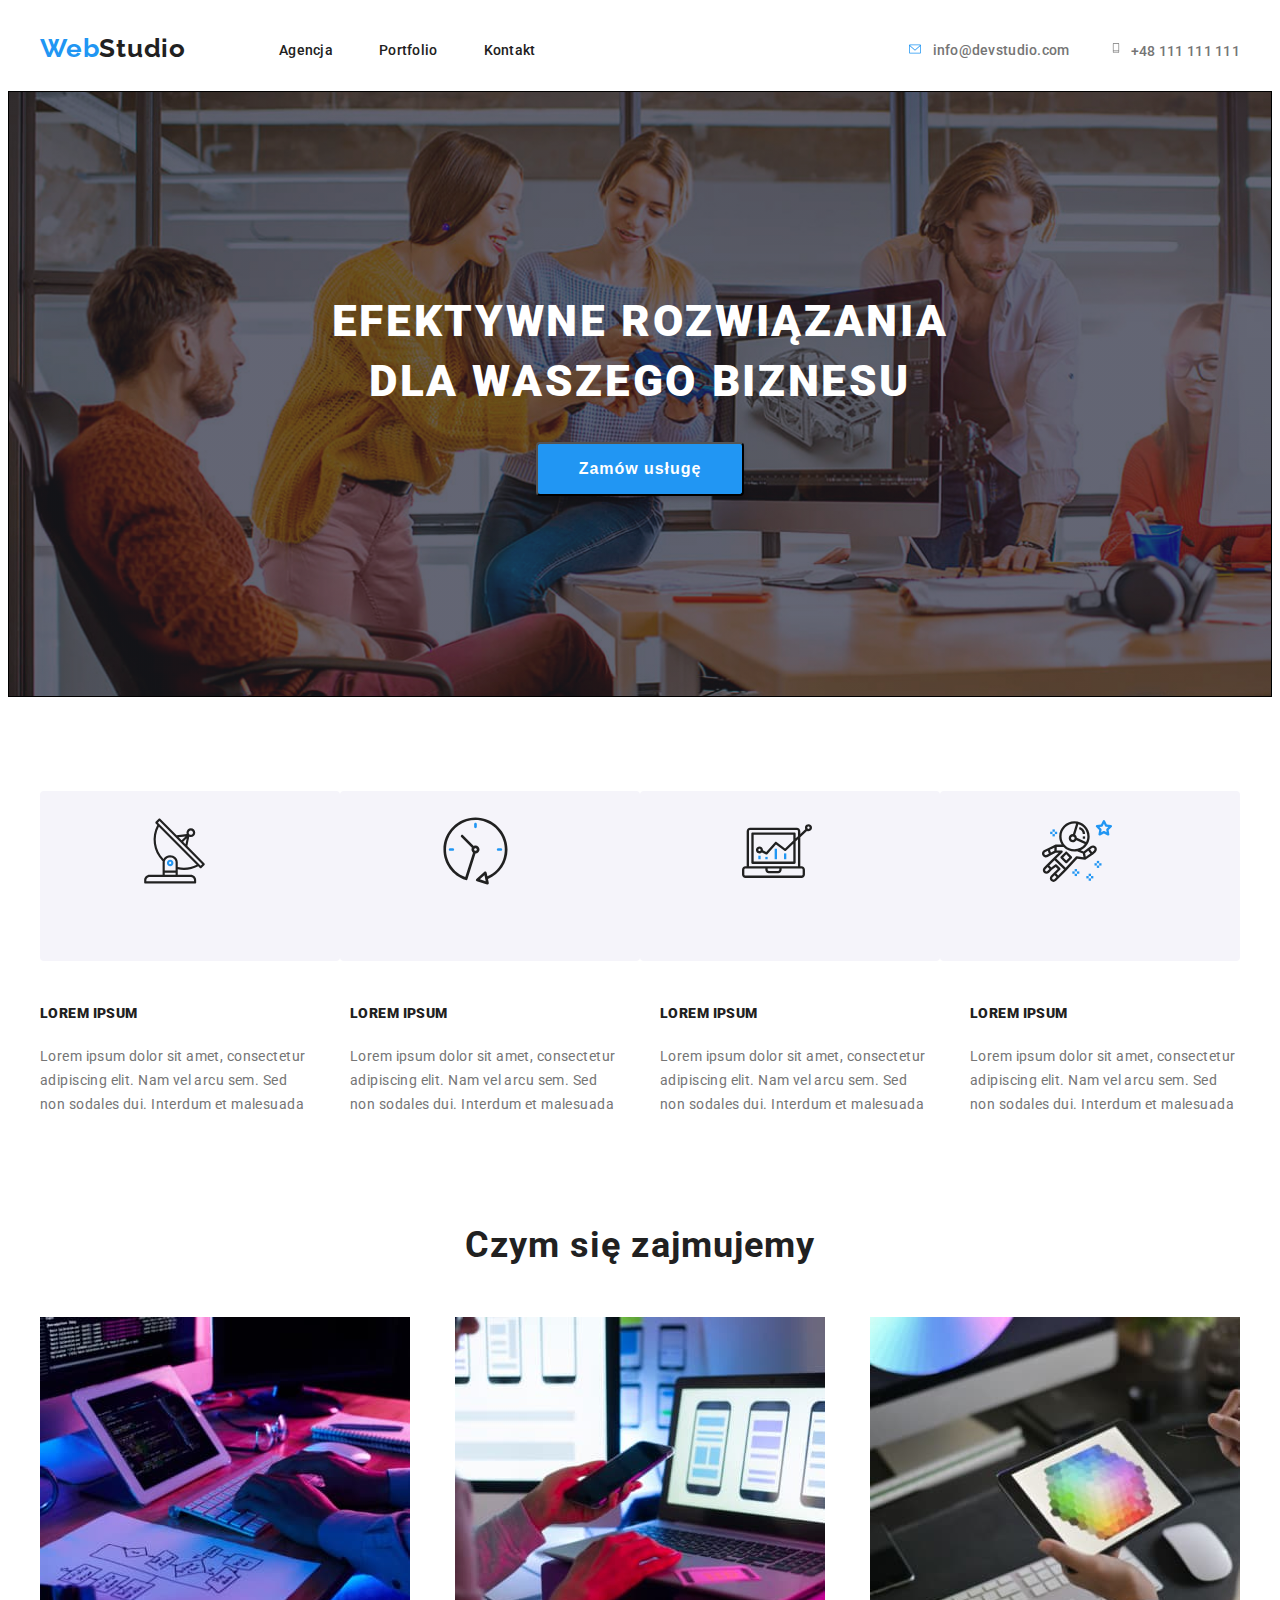
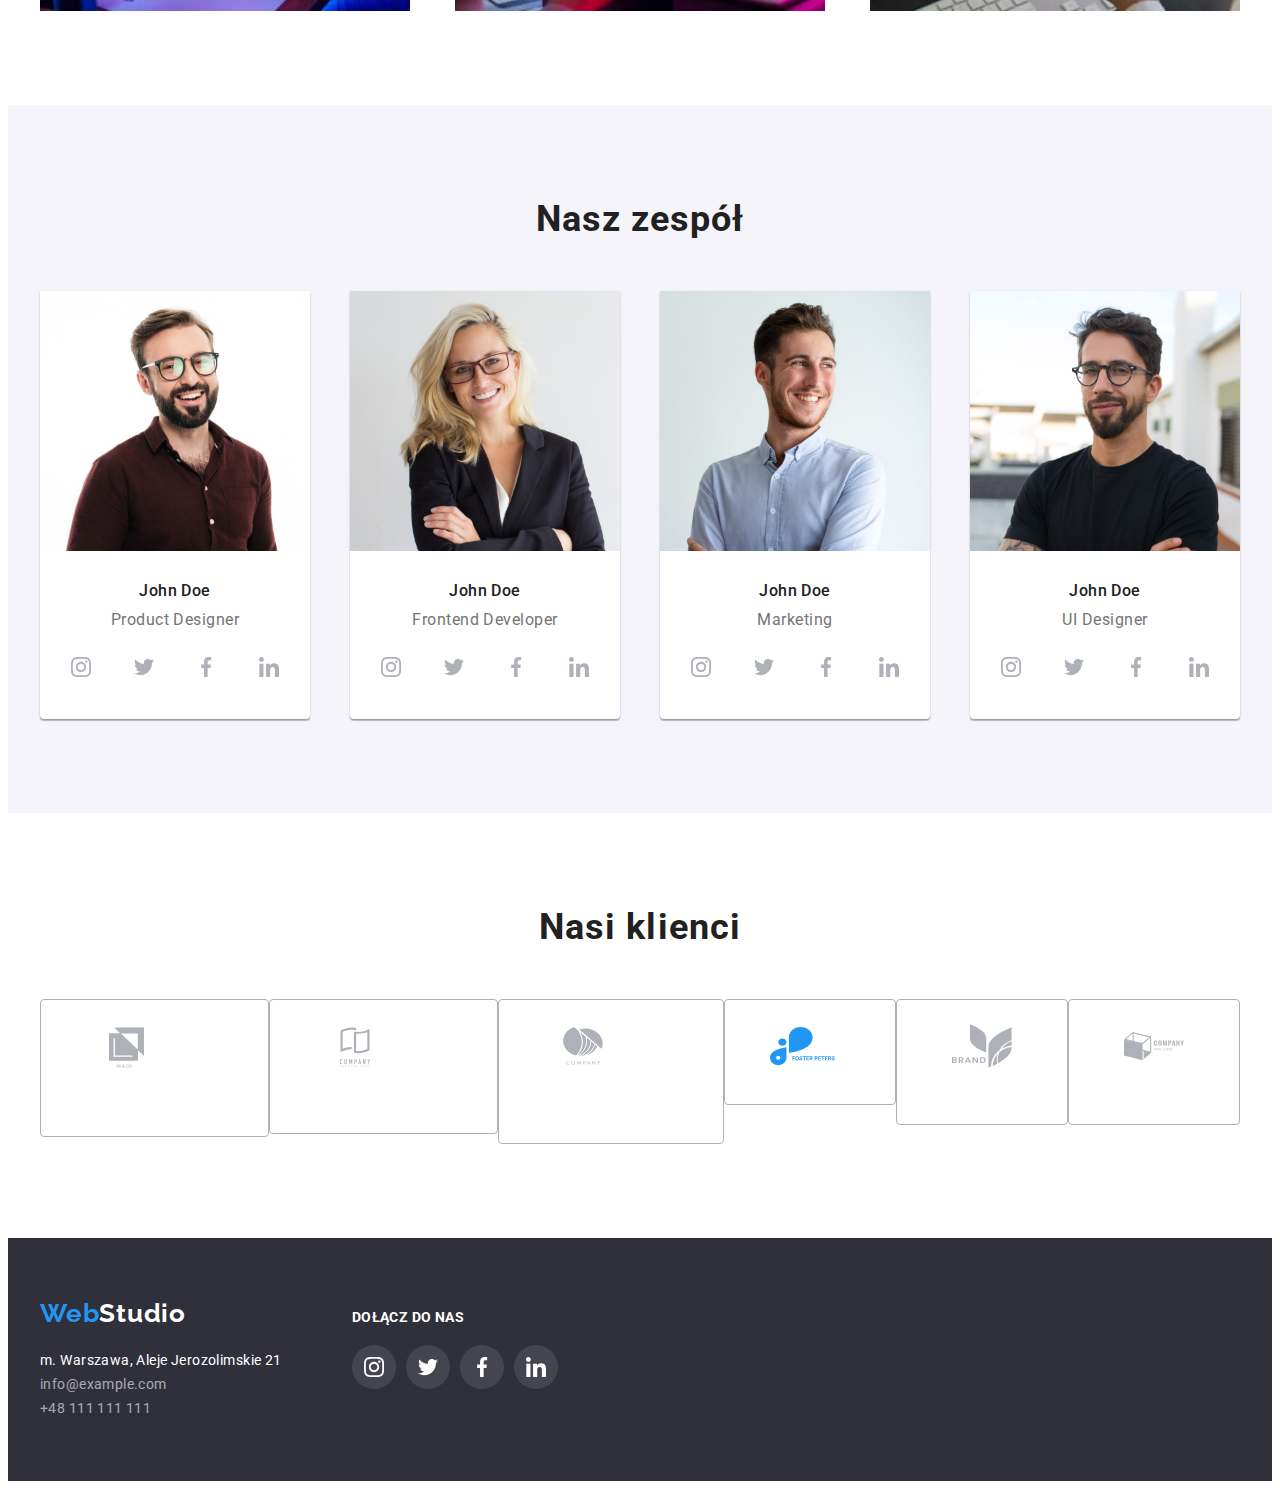
==== index.html @ 414538f7 "1 projekt" ====
<!DOCTYPE html>
<html lang="en">
<head>
    <meta charset="UTF-8">
    <meta http-equiv="X-UA-Compatible" content="IE=edge">
    <meta name="viewport" content="width=device-width, initial-scale=1.0">
    <link rel="stylesheet" href="https://cdnjs.cloudflare.com/ajax/libs/modern-normalize/1.0.0/modern-normalize.min.css"
        integrity="sha512-ISS7cAi1PEhQ8jnbJpJZMd29NlhNj4AWYyLOSp2CE/CsHxTCu+r+t0D2yoJudVrd0/8fTVPUVDzY5Tvli75u/g=="
        crossorigin="anonymous">
    <link rel="stylesheet" href="css/styles.css" />
    <link rel="preconnect" href="https://fonts.gstatic.com">
    <link href="https://fonts.googleapis.com/css2?family=Raleway:wght@700&family=Roboto:wght@400;500;700;900&display=swap"
        rel="stylesheet" />
    <title>Zadanie domowe 1</title>
</head>
<body>
    <header class="header">
        <div class="container">
        <nav class="navigation">
            <a class="navigation-logo-top" href="#">Web<span class="navigation-logo-second-part">Studio</span></a>
        <ul class="navigation-list">
            <li class="navigation-list-item list"><a class="navigation-list-link" href="#">Agencja</a></li>
            <li class="navigation-list-item list"><a class="navigation-list-link" href="portfolio.html">Portfolio</a></li>
            <li class="navigation-list-item list"><a class="navigation-list-link" href="#">Kontakt</a></li>
        </ul>
        </nav>
         
        <a  href="mailto:info@devstudio.com" class="header-address mail">
            <svg class="svg-icon-mail">
                <use href="/images/symbol-defs.svg#icon-envelope"></use>
            </svg>info@devstudio.com</a>
        <a  href="tel:+48111111111" class="header-address tel">
            <svg class="svg-icon-tel">
                <use href="/images/symbol-defs.svg#icon-tel"></use>
            </svg>+48 111 111 111</a>
    </div>
    </header>
    <main>
        <!-- HERO -->
<section class="hero section">
    <div class="hero-flex">
        <h1 class="hero-title">EFEKTYWNE ROZWIĄZANIA <br/> DLA WASZEGO BIZNESU</h1>
        <button class="hero-btn" type="button">Zamów usługę</button>
    </div>
</section>
<div class="upper-lorem section">
<div class="container">
    <ul class="icons-lorem">
        <li class="icons-lorem-items list"> 
            <svg class="icon-antenna" width="65px" height="70px">
                <use href="/images/symbol-defs.svg#icon-antenna"></use>
            </svg>
        </li>
        <li class="icons-lorem-items list">
            <svg class="icon-clock" width="67px" height="70px">
                <use href="/images/symbol-defs.svg#icon-clock"></use>
            </svg>
        </li>
        <li class="icons-lorem-items list">
            <svg class="icon-diagram" width="70px" height="70px">
                <use href="/images/symbol-defs.svg#icon-diagram"></use>
            </svg>
        </li>
        <li class="icons-lorem-items list">
        <svg class="icon-astronaut" width="70px" height="70px">
            <use href="/images/symbol-defs.svg#icon-astronaut"></use>
        </svg>
        </li>
    </ul>
</div>
</div>
<div class="lorem section">  
    <!-- Lorem ipsum -->
    <div class="container">
    
    <ul class="lorem-list">
        
        <li class="lorem-list-item list"> 
            <p class="lorem-title"> <b>LOREM IPSUM</b> </p>
            <p class="lorem-text">Lorem ipsum dolor sit amet, consectetur adipiscing elit. Nam vel arcu sem. Sed non sodales dui. Interdum et malesuada</p>
        </li>
        <li class="lorem-list-item list">
            <p class="lorem-title"> <b>LOREM IPSUM</b> </p>
            <p class="lorem-text">Lorem ipsum dolor sit amet, consectetur adipiscing elit. Nam vel arcu sem. Sed non sodales dui. Interdum et malesuada</p>
        </li>
        <li class="lorem-list-item list">
            <p class="lorem-title"> <b>LOREM IPSUM</b> </p>
            <p class="lorem-text">Lorem ipsum dolor sit amet, consectetur adipiscing elit. Nam vel arcu sem. Sed non sodales dui. Interdum et malesuada</p>
        </li>
        <li class="lorem-list-item list">
            <p class="lorem-title"> <b>LOREM IPSUM</b> </p>
            <p class="lorem-text">Lorem ipsum dolor sit amet, consectetur adipiscing elit. Nam vel arcu sem. Sed non sodales dui. Interdum et malesuada</p>
        </li>
    </ul>
</div>
</div>
<section class="third-section section">
    <div class="container">
    <!-- Czym sie zajmujemy -->
    <h2 class="third-section-title">Czym się zajmujemy</h2>
    <ul class="third-section-item">
        <li class="third-section-images list"> <img src="images/first-hw/left.jpg" 
                    alt="Osoba pisząca na klawiaturze"
                    width="370"
                    height="294"  />
        </li>
        <li class="third-section-images list"> <img src="images/first-hw/middle.jpg"
                    alt="Osoba trzymająca telefon w ręku"
                    width="370"
                    height="294" />
        </li>
        <li class="third-section-images list"> <img src="images/first-hw/right.jpg" 
                    alt="Osoba trzymająca tablet"  
                    width="370" 
                    height="294" />
        </li>
        </ul
    </div>
</section>
<section class="team section">
    <div class="container">
    <h2 class="team-title">Nasz zespół</h2>
    <ul class="team-list">
        <li class="team-list-item list">
            <img class="team-images" src="images/first-hw/1.jpg" alt="Mężczyzna" width="270" height="260" />
            <div class="team-wrapper">
            <h3 class="team-undertitle">John Doe</h3>
            <p class="team-description">Product Designer</p>
            <ul class="social-list list">
                <li class="social-list-item link">
                    <a class="social-list__link" href="#">
                        <svg class="social-icon">
                            <use href="/images/symbol-defs.svg#icon-instagram"></use>
                        </svg>
                    </a>
                </li>
                <li class="social-list-item link">
                    <a class="social-list__link" href="#">
                        <svg class="social-icon">
                            <use href="/images/symbol-defs.svg#icon-twitter"></use>
                        </svg>
                    </a>
                </li>
                <li class="social-list-item link">
                    <a class="social-list__link" href="#">
                        <svg class="social-icon">
                            <use href="/images/symbol-defs.svg#icon-facebook"></use>
                        </svg>
                    </a>
                </li>
                <li class="social-list-item link">
                    <a class="social-list__link" href="#">
                        <svg class="social-icon">
                            <use href="/images/symbol-defs.svg#icon-linkedin"></use>
                        </svg>
                    </a>
                </li>
            </ul>
        </div>
        </li>
        <li class="team-list-item list">
            <img src="images/first-hw/2.jpg" alt="Kobieta" width="270" height="260" />
            <div class="team-wrapper">
            <h3 class="team-undertitle">John Doe</h3>
            <p class="team-description">Frontend Developer</p>
            <ul class="social-list list">
                <li class="social-list-item link">
                    <a class="social-list__link" href="#">
                        <svg class="social-icon">
                            <use href="/images/symbol-defs.svg#icon-instagram"></use>
                        </svg>
                    </a>
                </li>
                <li class="social-list-item link">
                    <a class="social-list__link" href="#">
                        <svg class="social-icon">
                            <use href="/images/symbol-defs.svg#icon-twitter"></use>
                        </svg>
                    </a>
                </li>
                <li class="social-list-item link">
                    <a class="social-list__link" href="#">
                        <svg class="social-icon">
                            <use href="/images/symbol-defs.svg#icon-facebook"></use>
                        </svg>
                    </a>
                </li>
                <li class="social-list-item link">
                    <a class="social-list__link" href="#">
                        <svg class="social-icon">
                            <use href="/images/symbol-defs.svg#icon-linkedin"></use>
                        </svg>
                    </a>
                </li>
            </ul>
            </div>
        </li>
        <li class="team-list-item list">
            <img src="images/first-hw/3.jpg" alt="Mężczyzna 2" width="270" height="260" />
            <div class="team-wrapper">
            <h3 class="team-undertitle">John Doe</h3>
            <p class="team-description">Marketing</p>
            <ul class="social-list list">
                <li class="social-list-item link">
                    <a class="social-list__link" href="#">
                        <svg class="social-icon">
                            <use href="/images/symbol-defs.svg#icon-instagram"></use>
                        </svg>
                    </a>
                </li>
                <li class="social-list-item link">
                    <a class="social-list__link" href="#">
                        <svg class="social-icon">
                            <use href="/images/symbol-defs.svg#icon-twitter"></use>
                        </svg>
                    </a>
                </li>
                <li class="social-list-item link">
                    <a class="social-list__link" href="#">
                        <svg class="social-icon">
                            <use href="/images/symbol-defs.svg#icon-facebook"></use>
                        </svg>
                    </a>
                </li>
                <li class="social-list-item link">
                    <a class="social-list__link" href="#">
                        <svg class="social-icon">
                            <use href="/images/symbol-defs.svg#icon-linkedin"></use>
                        </svg>
                    </a>
                </li>
            </ul>
            </div>
        </li>
        <li class="team-list-item list">
            <img src="images/first-hw/4.jpg" alt="Mężczyzna 3" width="270" height="260"/>
            <div class="team-wrapper">
            <h3 class="team-undertitle">John Doe</h3>
            <p class="team-description">UI Designer</p>
            <ul class="social-list list">
                <li class="social-list-item link">
                    <a class="social-list__link" href="#">
                        <svg class="social-icon">
                            <use href="/images/symbol-defs.svg#icon-instagram"></use>
                        </svg>
                    </a>
                </li>
                <li class="social-list-item link">
                    <a class="social-list__link" href="#">
                        <svg class="social-icon">
                            <use href="/images/symbol-defs.svg#icon-twitter"></use>
                        </svg>
                    </a>
                </li>
                <li class="social-list-item link">
                    <a class="social-list__link" href="#">
                        <svg class="social-icon">
                            <use href="/images/symbol-defs.svg#icon-facebook"></use>
                        </svg>
                    </a>
                </li>
                <li class="social-list-item link">
                    <a class="social-list__link" href="#">
                        <svg class="social-icon">
                            <use href="/images/symbol-defs.svg#icon-linkedin"></use>
                        </svg>
                    </a>
                </li>
            </ul>
            </div>
        </li>
    </ul>
    </div>
</section>
<section class="clients section">
    <div class="container">
        <h3 class="clients-title">Nasi klienci</h3>
        <ul class="clients-list list">
            <li class="clients-list-item object-one">
                <svg class="object" width="41px" height="47px">
                    <use href="/images/symbol-defs.svg#icon-group-one"></use>
                </svg>
            </li>
            <li class="clients-list-item object-two">
                <svg class="object" width="40px" height="52px">
                    <use href="/images/symbol-defs.svg#icon-group-two"></use>
                </svg>
            </li>
            <li class="clients-list-item object-three">
                <svg class="object" width="44px" height="41px">
                    <use href="/images/symbol-defs.svg#icon-group-three"></use>
                </svg>
            </li>
            <li class="clients-list-item object-four">
                <svg class="object" width="120px" height="80px">
                    <use href="/images/symbol-defs.svg#icon-group-four"></use>
                </svg>
            </li>
            <li class="clients-list-item object-five">
                <svg class="object" width="106px" height="60px">
                    <use href="/images/symbol-defs.svg#icon-group-five"></use>
                </svg>
            </li>
            <li class="clients-list-item object-six">
                <svg class="object" width="106px" height="60px">
                <use href="/images/symbol-defs.svg#icon-group-six"></use>
            </svg>
        </li>
        </ul>
</section>
    </main>
    <footer class="footer">
        <div class="footer-container container">
        <div class="adressess">    
<a class="navigation-logo-bottom" href="#">Web<span class="navigation-logo-footer-part">Studio</span></a>

<address class="address">
    <ul class="address-list">
        <li class="address-list-item list">
            <a class="address-list-link white"
            target="_blank"
            href="#">m. Warszawa, Aleje Jerozolimskie 21</a>
        </li>
        <li class="address-list-item list">
            <a href="mailto:info@example.com" class="footer-address mail-address">info@example.com</a>
        </li>
        <li class="address-list-item list">
            <a href="tel:+48111111111" class="footer-address tel-address">+48 111 111 111</a>
        </li>
    </ul>
</address>
</div>
   
    <div class="social-footer">
        <h4 class="title-footer">DOŁĄCZ DO NAS</h4>
        <ul class="social-list list">
            <li class="social-list-item link">
                <a class="social-list__link" href="#">
                    <svg class="social-icon">
                        <use href="/images/symbol-defs.svg#icon-instagram"></use>
                    </svg>
                </a>
            </li>
            <li class="social-list-item link">
                <a class="social-list__link" href="#">
                    <svg class="social-icon">
                        <use href="/images/symbol-defs.svg#icon-twitter"></use>
                    </svg>
                </a>
            </li>
            <li class="social-list-item link">
                <a class="social-list__link" href="#">
                    <svg class="social-icon">
                        <use href="/images/symbol-defs.svg#icon-facebook"></use>
                    </svg>
                </a>
            </li>
            <li class="social-list-item link">
                <a class="social-list__link" href="#">
                    <svg class="social-icon">
                        <use href="/images/symbol-defs.svg#icon-linkedin"></use>
                    </svg>
                </a>
            </li>
        </ul>
    </div>
</div>
    </footer>

</body>
</html>
---- css/styles.css ----
:root {
    --main-font: 'Roboto', sans-serif;
    --secondary-font: 'Raleway', sans-serif;
    --main-color: #212121; 
    --secondary-color:  #2196F3;
    --third-color: #757575;
    --hero-color: #FFFFFF;
    --main-background: #2F303A;
    --secondary-background: #F5F4FA;
    --footer-color: rgba(255, 255, 255, 0.6);
    --border-color: #EEEEEE;

}

body {
    font-family: Roboto;
    color: #212121;
}

h1,
h2,
h3,
h4,
h5,
h6 {
    margin: 0;
}

ul {
    padding: 0;
    margin:0;
}
p {
    padding:0;
}
.list {
    list-style: none;
}
img {
    display:block;
}
.container {
    width: 1200px;
    align-items: center;
    margin: 0 auto;
    }
.section {
    padding-top: 94px;
    padding-bottom: 94px;
    }
/*======= header index======= */
.header {
    background-color: var(--hero-color);
    
    }
.header .container {
    display:flex;
}    
.navigation {
    display:flex;
}
 
.navigation-list {
    display: flex;
    align-items: center;
    
}
.navigation-list-item {
    padding-top: 32px;
    padding-bottom: 32px;
}
.navigation-list-item:not(:last-child) {
    margin-right: 46px;
}

.navigation-logo-top {
text-decoration: none;
font-family: Raleway;
font-style: normal;
font-weight: 700;
font-size: 26px;
line-height: 1.192;
letter-spacing: 0.03em;
color:var(--secondary-color);
margin-right: 93px; 
padding-top: 25px;
padding-bottom: 25px;
}
.navigation-logo-second-part {
    color:var(--main-color);
}
.navigation-logo-footer-part {
    color: var(--hero-color)
}
.header-address {
    padding-top: 32px;
    padding-bottom: 32px;
}

.navigation-list-link {
font-weight: 500;
font-size: 14px;
line-height: 1.142;
letter-spacing: 0.02em;
text-decoration: none;
color:var(--main-color)
}
.navigation-list-link:hover,
.navigation-list-link:focus,
.header-address:hover,
.header-address:focus,
.footer-address:hover,
.footer-address:focus {
        color: var(--secondary-color);
    
}
.nav-color {
    color: var(--secondary-color);
}

.header-address  {
text-decoration: none;
font-weight: 500;
font-size: 14px;
line-height: 1.142;
letter-spacing: 0.02em;
color: var(--third-color);
margin-left: auto;
}
.mail {
    margin-left: 371px;
}
.svg-icon-mail {
    width: 16px;
    height: 12px;
    margin-right: 10px;
}
.svg-icon-tel {
    width: 10px;
    height: 16px;
    margin-right: 10px;
}



/*======= END header index======= */
/* ======MAIN ======*/
/* ======HERO====== */
.hero  {
    background-color: var(--main-background);
    display:flex;
    justify-content: center;
    flex-direction: column;
    align-items: center;
    flex-basis: auto;
    border: 1px solid #000;
    background-image: linear-gradient(rgba(47, 48, 58, 0.4), rgba(47, 48, 58, 0.4)),
        url(../images/background-image.jpg);
    background-repeat: no-repeat;
    background-size: cover;
}

.hero-flex {
    display: flex;
    flex-direction: column;
    align-items: center;
    justify-content: center;
    margin-top: 106px;
    margin-bottom: 106px;
}
    

.hero-title {
font-weight: 900;
font-size: 44px;
line-height: 1.363;
text-align: center;
letter-spacing: 0.06em;
text-transform: uppercase;
color: var(--hero-color);



}
.hero-btn {
background: var(--secondary-color);
font-weight: 700;
font-size: 16px;
line-height: 1.875;
letter-spacing: 0.06em;
color:var(--hero-color);
cursor: pointer;
border-radius: 4px;
box-shadow: 0px 4px 4px rgba(0, 0, 0, 0.15);
padding: 10px 41px;
margin-top: 30px;
}





/* ======end hero====== */
/* =====Lorem ======*/
.upper-lorem {
    padding-bottom: 0px;
}
.lorem {
    padding-top: 30px;
}
.icons-lorem {
    display:flex;
    justify-content: space-between;
    align-items: center;
    
    
}
.icons-lorem-items {
   background-color:  #F5F4FA;
   width: 270px;
   height: 120px;
   border-radius: 4px;
   padding: 25px 102px;
   
}




.lorem-list {
    display:flex;
    justify-content: space-between;
    
}
.lorem-title {
display: flex;
font-style: normal;
font-weight: 700;
font-size: 14px;
line-height: 1.142;
letter-spacing: 0.03em;
text-transform: uppercase;
padding-bottom: 10px;
width: 270px;


}
.lorem-text {
display: flex;
font-size: 14px;
line-height: 1.714;
letter-spacing: 0.03em;
color: var(--third-color);
width: 270px;


}
.lorem-list-item:not(:last-child) {
margin-right: 30px;
}


/* ======END lorem ======*/
/* ====third section===== */
.third-section {
    padding-top: 0px;
}
.third-section-title {
font-style: normal;
font-weight: 700;
font-size: 36px;
line-height: 1.166;
text-align: center;
letter-spacing: 0.03em;
color: var(--main-color);
padding-bottom: 50px;

}
.third-section-item {
    display: flex;
    justify-content: space-between;   

}
/* ====END third section===== */
/* =====TEAM====== */
.team {
   background: var(--secondary-background);
}
.team-title {
font-style: normal;
font-weight: 700;
font-size: 36px;
line-height: 1.166;
text-align: center;
letter-spacing: 0.03em;
padding-bottom: 50px;
}
.team-list {
    display:flex;
    justify-content: space-between;
    

}
.team-list-item {
    width:270px;
    height: 428px;
    border-radius: 0px 0px 4px 4px;
    background-color: #FFFFFF;
    box-shadow: 0px 1px 3px rgba(0, 0, 0, 0.12), 0px 1px 1px rgba(0, 0, 0, 0.14), 0px 2px 1px rgba(0, 0, 0, 0.2);
   
}
.team-undertitle {
font-weight: 500;
font-size: 16px;
line-height: 1.187;
text-align: center;
letter-spacing: 0.03em;
color: var(--main-color);
padding-top:30px;
}
.team-description {
font-size: 16px;
line-height: 1.187;
text-align: center;
letter-spacing: 0.03em;
color: var(--third-color);
padding-top:10px;
margin:0;
padding-bottom: 16px;

}
.social-list {
display: flex;
align-items: center;
justify-content: space-evenly;
}
.social-icon {
    width: 20px;
    height: 20px;
    
}
.social-list__link {
    width: 44px;
    height: 44px;
    border-radius: 50%;
    display: flex;
    align-items: center;
    justify-content: center;
    fill: #AFB1B8;
}
.social-list__link:hover {
    fill:var(--hero-color);
    background-color: var(--secondary-color);
}
/* ======END TEAM====== */
/* END MAIN */
/* ====clients */
.clients-title {
    font-style: normal;
font-weight: 700;
font-size: 36px;
line-height: 1.166;
text-align: center;
letter-spacing: 0.03em;
padding-bottom: 50px;
}
.clients-list {
    display: flex;
    justify-content: space-between;
    
}
.clients-list-item {
    border: 1px solid #AFB1B8;
border-radius: 4px;
width: 170px;
height: 92px;
cursor: pointer;

}
.object-one {
    padding: 24px 65px 20px;
    
    }
.object-two {
    padding: 21px 65px 20px;
}
.object-three {
    padding: 25px 65px 26px 62px;
}
.object-four{
    padding: 6px 25px;
}
.object-five {
padding: 16px 32px;
}
.object-six {
    padding: 16px 32px;
}
.clients-list-item:hover {
    border: 1px solid var(--secondary-color);
}
.object:hover {
    fill: var(--secondary-color);
}
/* end clients */
/*======Footer =======*/
.footer {
    background: var(--main-background);
    padding-top: 60px;
   display: flex;
}

.navigation-logo-bottom {
    text-decoration: none;
font-family: Raleway;
font-style: normal;
font-weight: 700;
font-size: 26px;
line-height: 1.192;
letter-spacing: 0.03em;
color:var(--secondary-color);

}
.address {
font-style: normal;
font-weight: 400;
font-size: 14px;
line-height: 1.714;
letter-spacing: 0.03em;
color: var(--hero-color);
padding-bottom: 60px;
}
.footer-address {
font-style: normal;
font-weight: 400;
font-size: 14px;
line-height: 1.714;
letter-spacing: 0.03em;
color: var(--footer-color);
text-decoration: none;

}
.address .mail-address {
    padding-top: 9px;
    padding-bottom: 9px;
}
.address .tel-address {
    padding-top: 9px;
}

.social-footer {
    display: flex;
    justify-content: center;
    flex-direction: column;
    align-items: center;   
}
.adressess {
    margin-right: 70px;
}
.address-list-link {
text-decoration: none;
color: var(--hero-color);

}
.address-list {
    padding-top: 20px;

}
.address-list .mail-address {
    padding-bottom: 9px;
}
.footer-container {
    display: flex;
    align-items: baseline;
    
}
.title-footer {
    color: var(--hero-color);
    font-style: normal;
font-weight: 700;
font-size: 14px;
line-height: 1.143;
letter-spacing: 0.03em;
text-transform: uppercase;
align-self: flex-start;
}
.social-footer .social-list__link {
    background-color:rgba(255, 255, 255, 0.1);
    fill: var(--hero-color);
}
.social-footer .social-list__link:hover,
.social-footer .social-list__link:focus {
    background-color: var(--secondary-color);
}
.social-footer .social-list-item:not(:last-child) {
    margin-right: 10px;
}
.social-footer .social-list {
    margin-top: 20px;

}



/* END FOOTER */


/* =========Portfolio.html============= */
/* =========buttons=============  */
.border-header {
    border-bottom: 1px solid #ECECEC;
}
.buttons {
    padding-bottom: 50px;
}
.buttons-list {
display: flex;
justify-content: center;
font-weight: 500;
font-size: 16px;
line-height: 1.625;
text-align: center;
letter-spacing: 0.03em;
}
.buttons-list .first {
width: 121px;
height: 38px;
margin-right: 8px;
padding: 6px 22px;
border-radius: 4px;
}
.buttons-list .second {
width: 93px;
height: 38px;
margin-right: 8px;
padding: 6px 22px;
border-radius: 4px;
}
.buttons-list .third {
width: 114px;
height: 38px;
margin-right: 8px;
padding: 6px 22px;
border-radius: 4px;
}
.buttons-list .fourth {
width: 91px;
height: 38px;
margin-right: 8px;
padding: 6px 22px;
border-radius: 4px;
}
.buttons-list .fifth {
width: 121px;
height: 38px;
padding: 6px 22px;
border-radius: 4px;
}


.button:hover,
.button:focus {
background: var(--secondary-color);
color: var(--hero-color);
cursor: pointer;
box-shadow: 0px 3px 1px rgba(0, 0, 0, 0.1), 0px 1px 2px rgba(0, 0, 0, 0.08), 0px 2px 2px rgba(0, 0, 0, 0.12);
}
/* ========= END buttons=============  */
/* =========WINDOWS=============  */
.windows-list {
    display: flex;
    flex-wrap: wrap;
    }

.windows-list-item {
background: var(--hero-color);
border: 1px solid var(--border-color);
box-sizing: border-box;
margin-right: 30px;
margin-bottom: 30px;
cursor:pointer;
}
.windows-list .three {
    margin-right: 0px;
}
.windows-list .six {
    margin-right: 0px;
}
.windows-list .nine {
margin-right: 0px;
margin-bottom: 94px;
}
.windows-list .seven {
margin-bottom: 94px;
}
.windows-list .eight {
margin-bottom: 94px;
}
.window-title {
font-size: 18px;
line-height: 2;
letter-spacing: 0.06em;
padding: 20px 24px 2px;
}
.window-description {   
font-size: 16px;
line-height: 1.875;
letter-spacing: 0.03em;
color: var(--third-color); 
padding: 0px 24px 20px;
margin: 0;
}
.windows-list-item:hover {
box-shadow: 0px 1px 1px rgba(0, 0, 0, 0.12), 0px 4px 4px rgba(0, 0, 0, 0.06), 1px 4px 6px rgba(0, 0, 0, 0.16);
}
/* ========= END WINDOWS=============  */
/* ========= FOOTER=============  */
.second-footer-mail {
    text-decoration: underline;
}
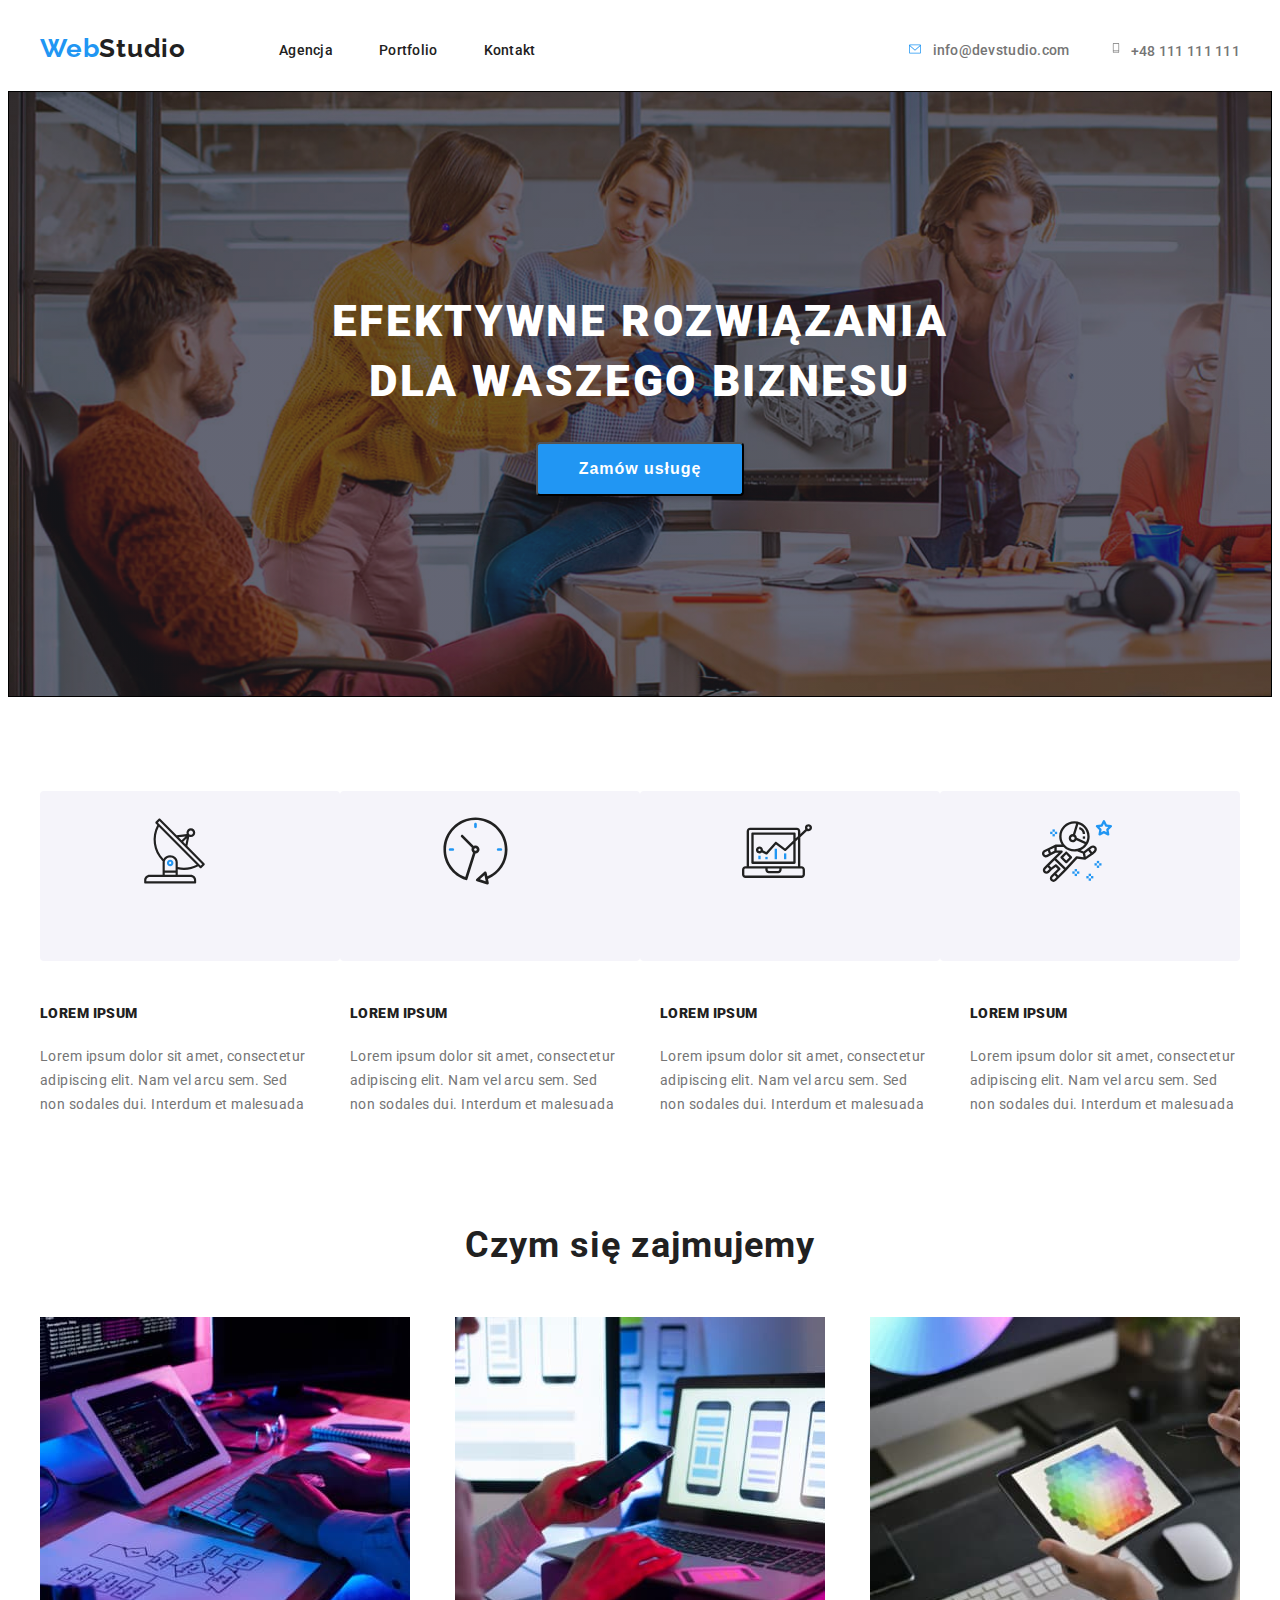
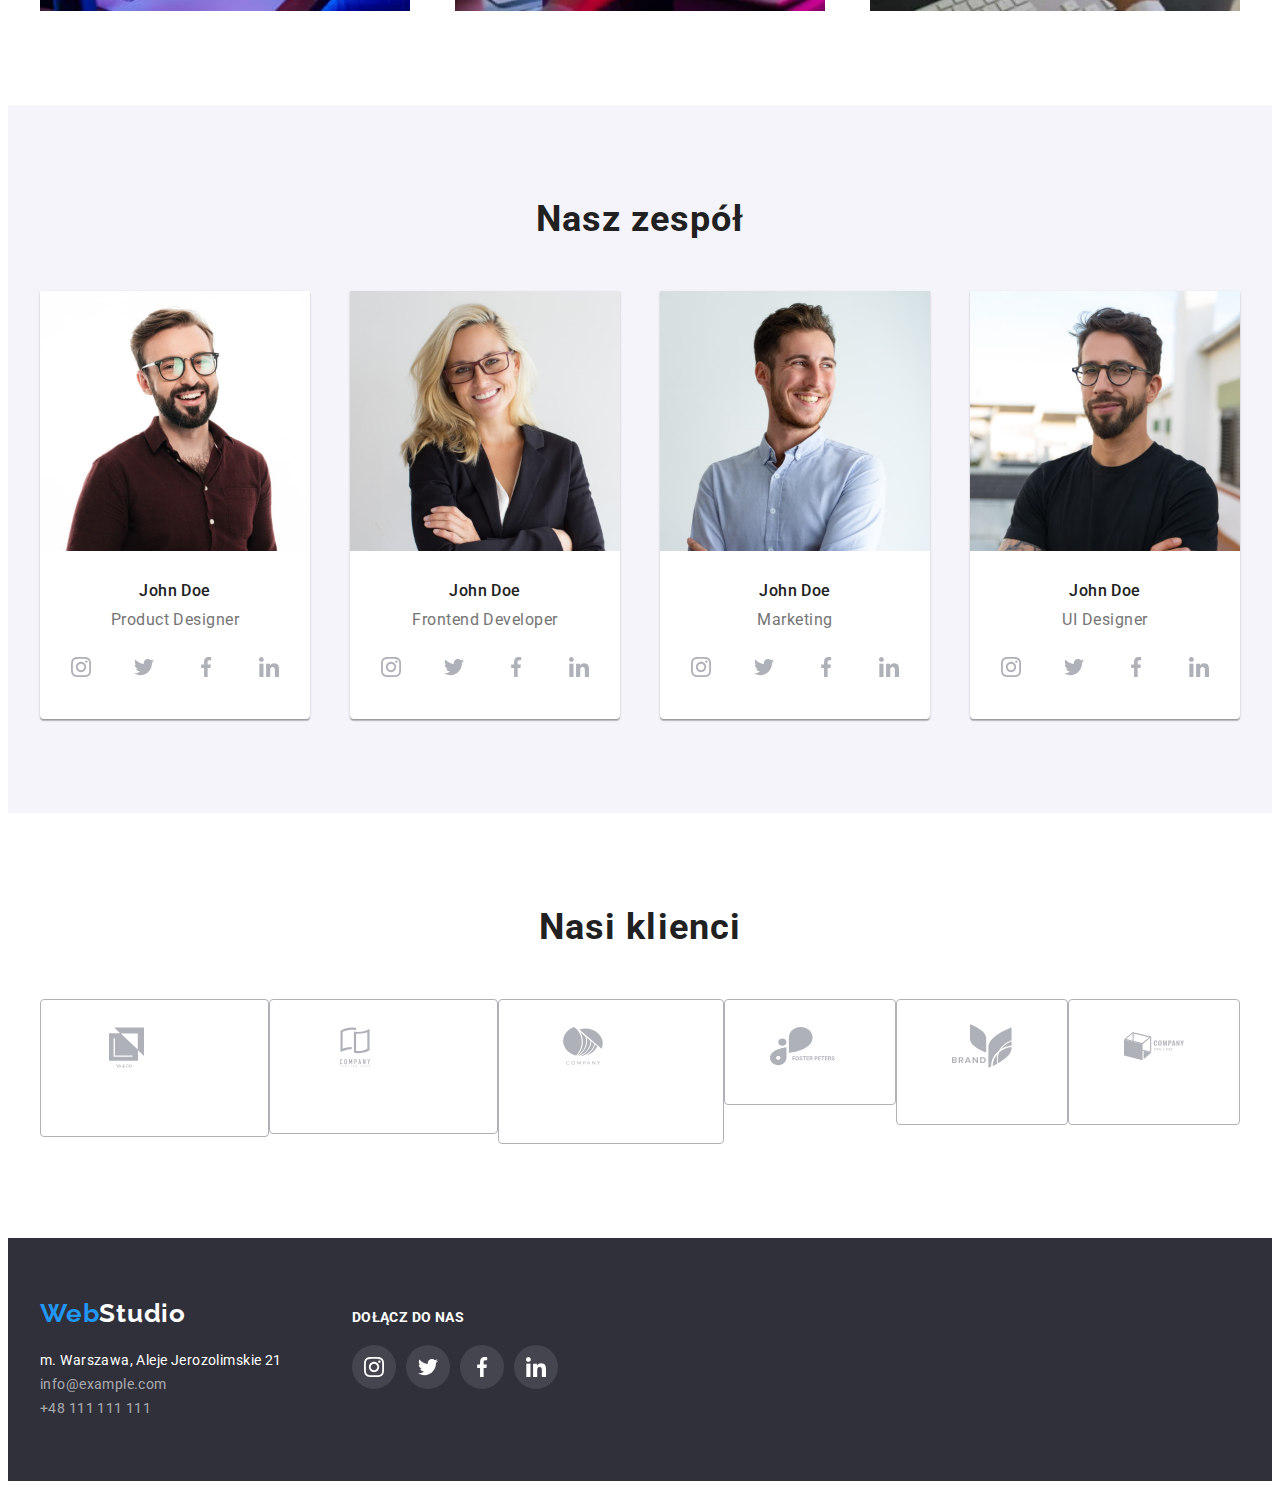
==== commit b2b8b28f: "poprawa button i kolor ikony" ====
--- a/index.html
+++ b/index.html
@@ -27,18 +27,18 @@
          
         <a  href="mailto:info@devstudio.com" class="header-address mail">
             <svg class="svg-icon-mail">
-                <use href="/images/symbol-defs.svg#icon-envelope"></use>
+                <use href="./images/symbol-defs.svg#icon-envelope"></use>
             </svg>info@devstudio.com</a>
         <a  href="tel:+48111111111" class="header-address tel">
             <svg class="svg-icon-tel">
-                <use href="/images/symbol-defs.svg#icon-tel"></use>
+                <use href="./images/symbol-defs.svg#icon-tel"></use>
             </svg>+48 111 111 111</a>
     </div>
     </header>
     <main>
         <!-- HERO -->
 <section class="hero section">
-    <div class="hero-flex">
+    <div class="hero-flex container">
         <h1 class="hero-title">EFEKTYWNE ROZWIĄZANIA <br/> DLA WASZEGO BIZNESU</h1>
         <button class="hero-btn" type="button">Zamów usługę</button>
     </div>
@@ -48,22 +48,22 @@
     <ul class="icons-lorem">
         <li class="icons-lorem-items list"> 
             <svg class="icon-antenna" width="65px" height="70px">
-                <use href="/images/symbol-defs.svg#icon-antenna"></use>
+                <use href="./images/symbol-defs.svg#icon-antenna"></use>
             </svg>
         </li>
         <li class="icons-lorem-items list">
             <svg class="icon-clock" width="67px" height="70px">
-                <use href="/images/symbol-defs.svg#icon-clock"></use>
+                <use href="./images/symbol-defs.svg#icon-clock"></use>
             </svg>
         </li>
         <li class="icons-lorem-items list">
             <svg class="icon-diagram" width="70px" height="70px">
-                <use href="/images/symbol-defs.svg#icon-diagram"></use>
+                <use href="./images/symbol-defs.svg#icon-diagram"></use>
             </svg>
         </li>
         <li class="icons-lorem-items list">
         <svg class="icon-astronaut" width="70px" height="70px">
-            <use href="/images/symbol-defs.svg#icon-astronaut"></use>
+            <use href="./images/symbol-defs.svg#icon-astronaut"></use>
         </svg>
         </li>
     </ul>
@@ -130,28 +130,28 @@
                 <li class="social-list-item link">
                     <a class="social-list__link" href="#">
                         <svg class="social-icon">
-                            <use href="/images/symbol-defs.svg#icon-instagram"></use>
-                        </svg>
-                    </a>
-                </li>
-                <li class="social-list-item link">
-                    <a class="social-list__link" href="#">
-                        <svg class="social-icon">
-                            <use href="/images/symbol-defs.svg#icon-twitter"></use>
-                        </svg>
-                    </a>
-                </li>
-                <li class="social-list-item link">
-                    <a class="social-list__link" href="#">
-                        <svg class="social-icon">
-                            <use href="/images/symbol-defs.svg#icon-facebook"></use>
-                        </svg>
-                    </a>
-                </li>
-                <li class="social-list-item link">
-                    <a class="social-list__link" href="#">
-                        <svg class="social-icon">
-                            <use href="/images/symbol-defs.svg#icon-linkedin"></use>
+                            <use href="./images/symbol-defs.svg#icon-instagram"></use>
+                        </svg>
+                    </a>
+                </li>
+                <li class="social-list-item link">
+                    <a class="social-list__link" href="#">
+                        <svg class="social-icon">
+                            <use href="./images/symbol-defs.svg#icon-twitter"></use>
+                        </svg>
+                    </a>
+                </li>
+                <li class="social-list-item link">
+                    <a class="social-list__link" href="#">
+                        <svg class="social-icon">
+                            <use href="./images/symbol-defs.svg#icon-facebook"></use>
+                        </svg>
+                    </a>
+                </li>
+                <li class="social-list-item link">
+                    <a class="social-list__link" href="#">
+                        <svg class="social-icon">
+                            <use href="./images/symbol-defs.svg#icon-linkedin"></use>
                         </svg>
                     </a>
                 </li>
@@ -167,28 +167,28 @@
                 <li class="social-list-item link">
                     <a class="social-list__link" href="#">
                         <svg class="social-icon">
-                            <use href="/images/symbol-defs.svg#icon-instagram"></use>
-                        </svg>
-                    </a>
-                </li>
-                <li class="social-list-item link">
-                    <a class="social-list__link" href="#">
-                        <svg class="social-icon">
-                            <use href="/images/symbol-defs.svg#icon-twitter"></use>
-                        </svg>
-                    </a>
-                </li>
-                <li class="social-list-item link">
-                    <a class="social-list__link" href="#">
-                        <svg class="social-icon">
-                            <use href="/images/symbol-defs.svg#icon-facebook"></use>
-                        </svg>
-                    </a>
-                </li>
-                <li class="social-list-item link">
-                    <a class="social-list__link" href="#">
-                        <svg class="social-icon">
-                            <use href="/images/symbol-defs.svg#icon-linkedin"></use>
+                            <use href="./images/symbol-defs.svg#icon-instagram"></use>
+                        </svg>
+                    </a>
+                </li>
+                <li class="social-list-item link">
+                    <a class="social-list__link" href="#">
+                        <svg class="social-icon">
+                            <use href="./images/symbol-defs.svg#icon-twitter"></use>
+                        </svg>
+                    </a>
+                </li>
+                <li class="social-list-item link">
+                    <a class="social-list__link" href="#">
+                        <svg class="social-icon">
+                            <use href="./images/symbol-defs.svg#icon-facebook"></use>
+                        </svg>
+                    </a>
+                </li>
+                <li class="social-list-item link">
+                    <a class="social-list__link" href="#">
+                        <svg class="social-icon">
+                            <use href="./images/symbol-defs.svg#icon-linkedin"></use>
                         </svg>
                     </a>
                 </li>
@@ -204,28 +204,28 @@
                 <li class="social-list-item link">
                     <a class="social-list__link" href="#">
                         <svg class="social-icon">
-                            <use href="/images/symbol-defs.svg#icon-instagram"></use>
-                        </svg>
-                    </a>
-                </li>
-                <li class="social-list-item link">
-                    <a class="social-list__link" href="#">
-                        <svg class="social-icon">
-                            <use href="/images/symbol-defs.svg#icon-twitter"></use>
-                        </svg>
-                    </a>
-                </li>
-                <li class="social-list-item link">
-                    <a class="social-list__link" href="#">
-                        <svg class="social-icon">
-                            <use href="/images/symbol-defs.svg#icon-facebook"></use>
-                        </svg>
-                    </a>
-                </li>
-                <li class="social-list-item link">
-                    <a class="social-list__link" href="#">
-                        <svg class="social-icon">
-                            <use href="/images/symbol-defs.svg#icon-linkedin"></use>
+                            <use href="./images/symbol-defs.svg#icon-instagram"></use>
+                        </svg>
+                    </a>
+                </li>
+                <li class="social-list-item link">
+                    <a class="social-list__link" href="#">
+                        <svg class="social-icon">
+                            <use href="./images/symbol-defs.svg#icon-twitter"></use>
+                        </svg>
+                    </a>
+                </li>
+                <li class="social-list-item link">
+                    <a class="social-list__link" href="#">
+                        <svg class="social-icon">
+                            <use href="./images/symbol-defs.svg#icon-facebook"></use>
+                        </svg>
+                    </a>
+                </li>
+                <li class="social-list-item link">
+                    <a class="social-list__link" href="#">
+                        <svg class="social-icon">
+                            <use href="./images/symbol-defs.svg#icon-linkedin"></use>
                         </svg>
                     </a>
                 </li>
@@ -241,28 +241,28 @@
                 <li class="social-list-item link">
                     <a class="social-list__link" href="#">
                         <svg class="social-icon">
-                            <use href="/images/symbol-defs.svg#icon-instagram"></use>
-                        </svg>
-                    </a>
-                </li>
-                <li class="social-list-item link">
-                    <a class="social-list__link" href="#">
-                        <svg class="social-icon">
-                            <use href="/images/symbol-defs.svg#icon-twitter"></use>
-                        </svg>
-                    </a>
-                </li>
-                <li class="social-list-item link">
-                    <a class="social-list__link" href="#">
-                        <svg class="social-icon">
-                            <use href="/images/symbol-defs.svg#icon-facebook"></use>
-                        </svg>
-                    </a>
-                </li>
-                <li class="social-list-item link">
-                    <a class="social-list__link" href="#">
-                        <svg class="social-icon">
-                            <use href="/images/symbol-defs.svg#icon-linkedin"></use>
+                            <use href="./images/symbol-defs.svg#icon-instagram"></use>
+                        </svg>
+                    </a>
+                </li>
+                <li class="social-list-item link">
+                    <a class="social-list__link" href="#">
+                        <svg class="social-icon">
+                            <use href="./images/symbol-defs.svg#icon-twitter"></use>
+                        </svg>
+                    </a>
+                </li>
+                <li class="social-list-item link">
+                    <a class="social-list__link" href="#">
+                        <svg class="social-icon">
+                            <use href="./images/symbol-defs.svg#icon-facebook"></use>
+                        </svg>
+                    </a>
+                </li>
+                <li class="social-list-item link">
+                    <a class="social-list__link" href="#">
+                        <svg class="social-icon">
+                            <use href="./images/symbol-defs.svg#icon-linkedin"></use>
                         </svg>
                     </a>
                 </li>
@@ -278,32 +278,32 @@
         <ul class="clients-list list">
             <li class="clients-list-item object-one">
                 <svg class="object" width="41px" height="47px">
-                    <use href="/images/symbol-defs.svg#icon-group-one"></use>
+                    <use href="./images/symbol-defs.svg#icon-group-one"></use>
                 </svg>
             </li>
             <li class="clients-list-item object-two">
                 <svg class="object" width="40px" height="52px">
-                    <use href="/images/symbol-defs.svg#icon-group-two"></use>
+                    <use href="./images/symbol-defs.svg#icon-group-two"></use>
                 </svg>
             </li>
             <li class="clients-list-item object-three">
                 <svg class="object" width="44px" height="41px">
-                    <use href="/images/symbol-defs.svg#icon-group-three"></use>
+                    <use href="./images/symbol-defs.svg#icon-group-three"></use>
                 </svg>
             </li>
             <li class="clients-list-item object-four">
                 <svg class="object" width="120px" height="80px">
-                    <use href="/images/symbol-defs.svg#icon-group-four"></use>
+                    <use href="./images/symbol-defs.svg#icon-group-four"></use>
                 </svg>
             </li>
             <li class="clients-list-item object-five">
                 <svg class="object" width="106px" height="60px">
-                    <use href="/images/symbol-defs.svg#icon-group-five"></use>
+                    <use href="./images/symbol-defs.svg#icon-group-five"></use>
                 </svg>
             </li>
             <li class="clients-list-item object-six">
                 <svg class="object" width="106px" height="60px">
-                <use href="/images/symbol-defs.svg#icon-group-six"></use>
+                <use href="./images/symbol-defs.svg#icon-group-six"></use>
             </svg>
         </li>
         </ul>
@@ -337,28 +337,28 @@
             <li class="social-list-item link">
                 <a class="social-list__link" href="#">
                     <svg class="social-icon">
-                        <use href="/images/symbol-defs.svg#icon-instagram"></use>
+                        <use href="./images/symbol-defs.svg#icon-instagram"></use>
                     </svg>
                 </a>
             </li>
             <li class="social-list-item link">
                 <a class="social-list__link" href="#">
                     <svg class="social-icon">
-                        <use href="/images/symbol-defs.svg#icon-twitter"></use>
+                        <use href="./images/symbol-defs.svg#icon-twitter"></use>
                     </svg>
                 </a>
             </li>
             <li class="social-list-item link">
                 <a class="social-list__link" href="#">
                     <svg class="social-icon">
-                        <use href="/images/symbol-defs.svg#icon-facebook"></use>
+                        <use href="./images/symbol-defs.svg#icon-facebook"></use>
                     </svg>
                 </a>
             </li>
             <li class="social-list-item link">
                 <a class="social-list__link" href="#">
                     <svg class="social-icon">
-                        <use href="/images/symbol-defs.svg#icon-linkedin"></use>
+                        <use href="./images/symbol-defs.svg#icon-linkedin"></use>
                     </svg>
                 </a>
             </li>
--- a/css/styles.css
+++ b/css/styles.css
@@ -158,6 +158,10 @@
         url(../images/background-image.jpg);
     background-repeat: no-repeat;
     background-size: cover;
+  
+  
+    
+
 }
 
 .hero-flex {
@@ -379,25 +383,32 @@
 }
 .object-one {
     padding: 24px 65px 20px;
+    fill: #AFB1B8;
     
     }
 .object-two {
     padding: 21px 65px 20px;
+    fill: #AFB1B8;
 }
 .object-three {
     padding: 25px 65px 26px 62px;
+    fill: #AFB1B8;
 }
 .object-four{
     padding: 6px 25px;
+    fill: #AFB1B8;
 }
 .object-five {
 padding: 16px 32px;
+fill: #AFB1B8;
 }
 .object-six {
     padding: 16px 32px;
+    fill: #AFB1B8;
 }
 .clients-list-item:hover {
     border: 1px solid var(--secondary-color);
+    fill: var(--secondary-color);
 }
 .object:hover {
     fill: var(--secondary-color);
@@ -528,6 +539,7 @@
 margin-right: 8px;
 padding: 6px 22px;
 border-radius: 4px;
+border: none;
 }
 .buttons-list .second {
 width: 93px;
@@ -535,6 +547,7 @@
 margin-right: 8px;
 padding: 6px 22px;
 border-radius: 4px;
+border: none;
 }
 .buttons-list .third {
 width: 114px;
@@ -542,6 +555,7 @@
 margin-right: 8px;
 padding: 6px 22px;
 border-radius: 4px;
+border: none;
 }
 .buttons-list .fourth {
 width: 91px;
@@ -549,12 +563,14 @@
 margin-right: 8px;
 padding: 6px 22px;
 border-radius: 4px;
+border: none;
 }
 .buttons-list .fifth {
 width: 121px;
 height: 38px;
 padding: 6px 22px;
 border-radius: 4px;
+border: none;
 }
 
 
